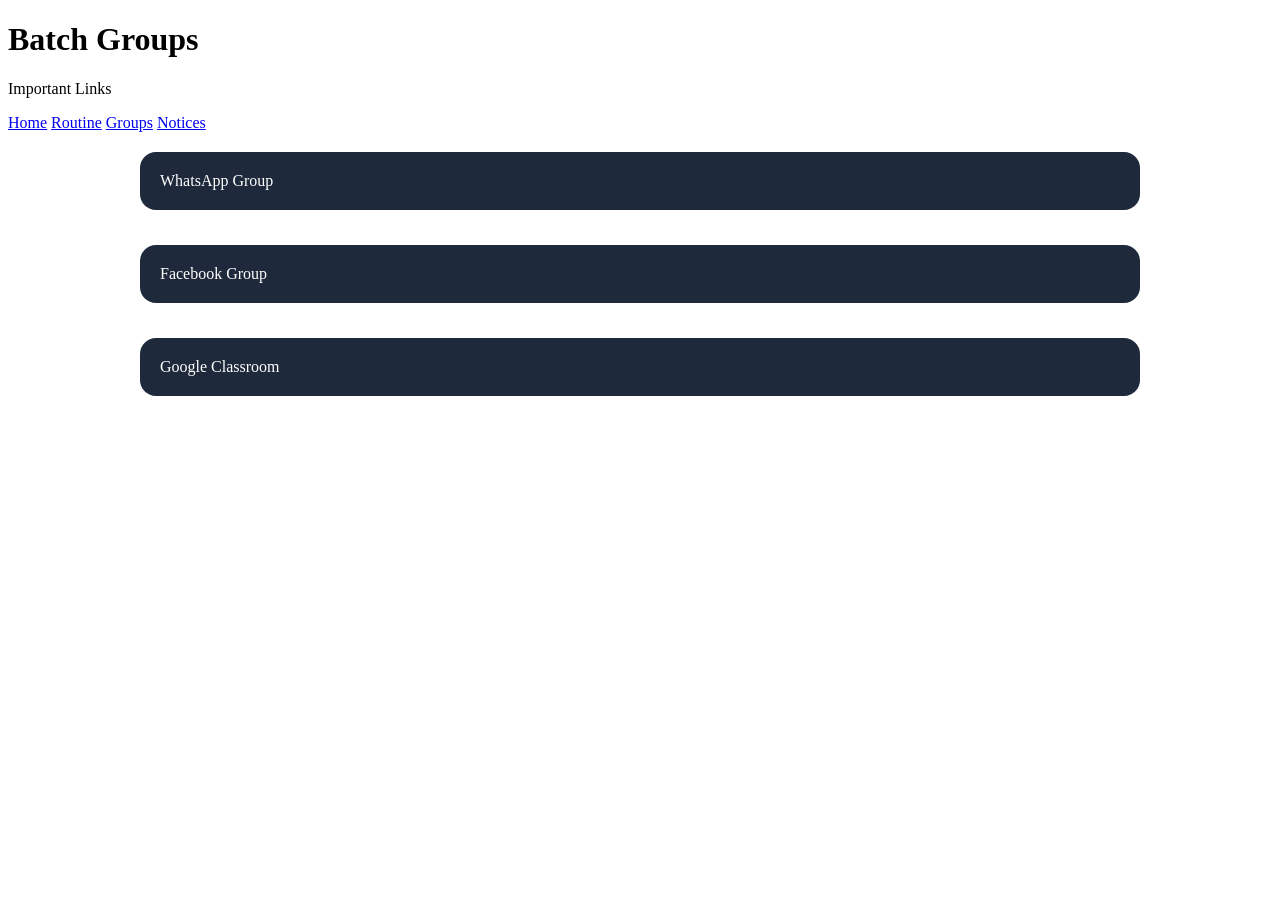
==== groups.html @ ce09f821 "first big push" ====
<!DOCTYPE html>
<html lang="en">
<head>
  <meta charset="UTF-8">
  <meta name="viewport" content="width=device-width, initial-scale=1.0">
  <title>Groups • PU CSE Hub</title>
  <link rel="stylesheet" href="assets/css/style.css">
</head>
<body>

  <header>
    <h1>Batch Groups</h1>
    <p>Important Links</p>
  </header>

  <nav>
    <a href="index.html">Home</a>
    <a href="routine.html">Routine</a>
    <a href="groups.html">Groups</a>
    <a href="notices.html">Notices</a>
  </nav>

  <main>

    <div class="group-list">

      <a class="group-card" href="#">
        WhatsApp Group
      </a>

      <a class="group-card" href="#">
        Facebook Group
      </a>

      <a class="group-card" href="#">
        Google Classroom
      </a>

    </div>

  </main>

</body>
</html>
---- assets/css/style.css ----
* {
  border-radius: 10px;
  transition: 0.3s;
}

nav a:hover {
  background: #334155;
}

main {
  width: 90%;
  max-width: 1000px;
  margin: auto;
  padding-bottom: 40px;
}

.hero-card,
.card,
.notice-card,
.group-card,
.routine-card {
  background: #1e293b;
  border-radius: 16px;
  padding: 20px;
  margin-top: 20px;
}

.quick-links {
  display: grid;
  grid-template-columns: repeat(auto-fit, minmax(220px, 1fr));
  gap: 20px;
  margin-top: 20px;
}

.card {
  text-decoration: none;
  color: white;
  transition: 0.3s;
}

.card:hover {
  transform: translateY(-5px);
}

.routine-card img {
  width: 100%;
  border-radius: 12px;
}

.buttons {
  text-align: center;
  margin-top: 20px;
}

.btn {
  display: inline-block;
  background: #2563eb;
  color: white;
  text-decoration: none;
  padding: 12px 20px;
  border-radius: 10px;
}

.group-list {
  display: flex;
  flex-direction: column;
  gap: 15px;
}

.group-card {
  text-decoration: none;
  color: white;
  transition: 0.3s;
}

.group-card:hover {
  background: #334155;
}
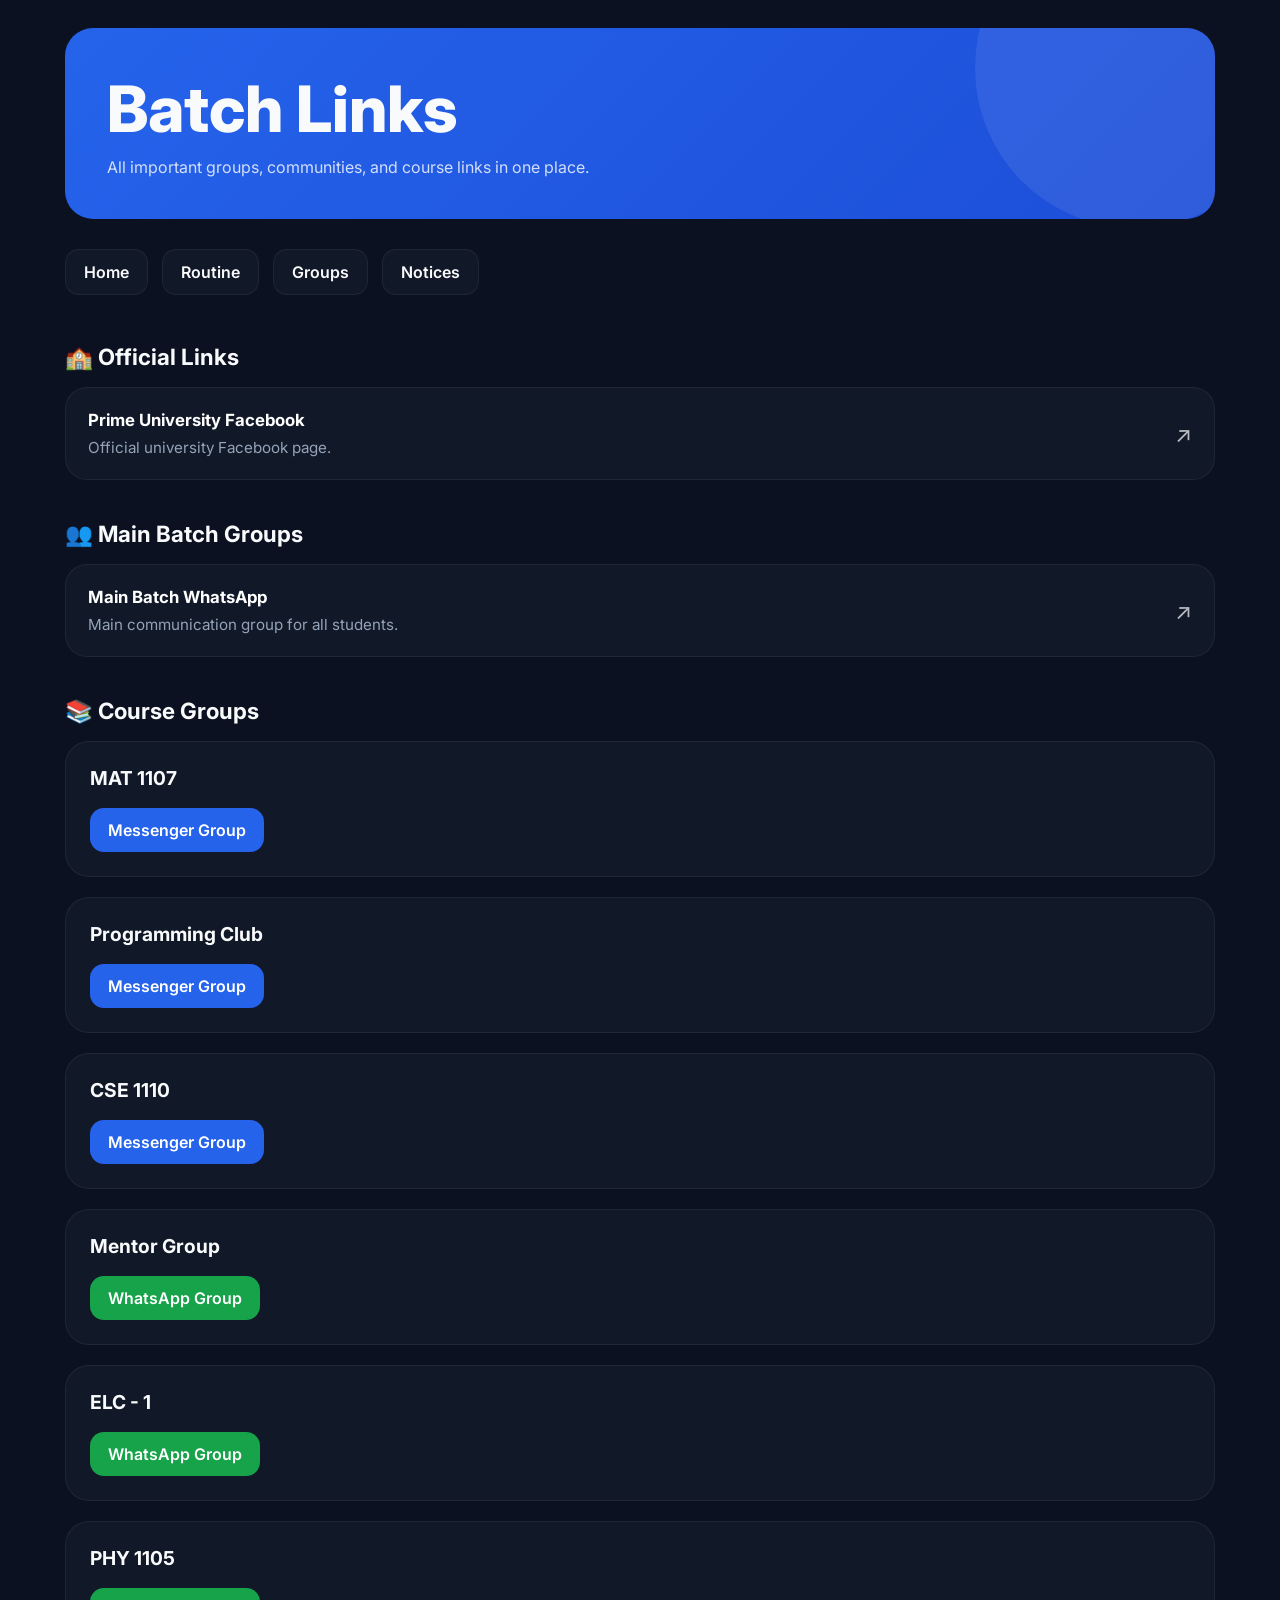
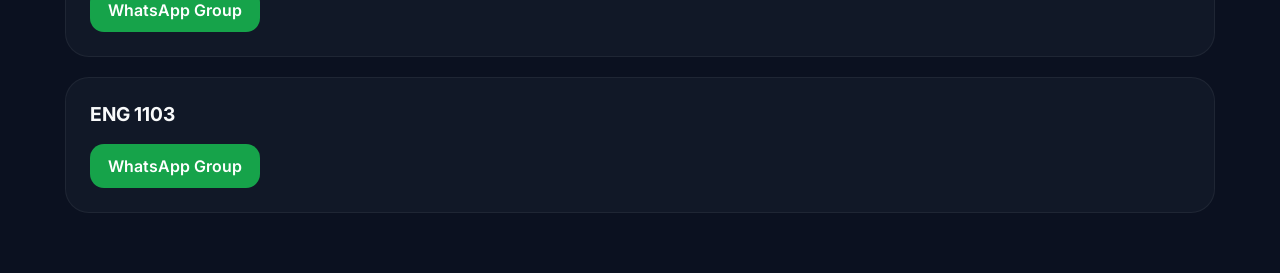
==== commit 6f576a14: "Enhance groups page with new layout and links for course groups and official resources" ====
--- a/groups.html
+++ b/groups.html
@@ -1,44 +1,334 @@
 <!DOCTYPE html>
 <html lang="en">
+
 <head>
   <meta charset="UTF-8">
   <meta name="viewport" content="width=device-width, initial-scale=1.0">
+
   <title>Groups • PU CSE Hub</title>
+
   <link rel="stylesheet" href="assets/css/style.css">
+
+  <link rel="preconnect" href="https://fonts.googleapis.com">
+  <link rel="preconnect" href="https://fonts.gstatic.com" crossorigin>
+
+  <link href="https://fonts.googleapis.com/css2?family=Inter:wght@400;500;600;700;800&display=swap" rel="stylesheet">
 </head>
+
 <body>
 
+  <!-- HEADER -->
+
   <header>
-    <h1>Batch Groups</h1>
-    <p>Important Links</p>
+
+    <h1>Batch Links</h1>
+
+    <p>
+      All important groups, communities, and course links
+      in one place.
+    </p>
+
   </header>
 
+  <!-- NAVBAR -->
+
   <nav>
+
     <a href="index.html">Home</a>
+
     <a href="routine.html">Routine</a>
+
     <a href="groups.html">Groups</a>
+
     <a href="notices.html">Notices</a>
+
   </nav>
 
+  <!-- MAIN -->
+
   <main>
 
-    <div class="group-list">
-
-      <a class="group-card" href="#">
+    <!-- OFFICIAL LINKS -->
+
+    <section class="section-title">
+
+      <h2>🏫 Official Links</h2>
+
+    </section>
+
+    <div class="group-grid">
+
+      <a href="#" target="_blank" class="group-box">
+
+        <div>
+
+          <h3>Prime University Facebook</h3>
+
+          <p>
+            Official university Facebook page.
+          </p>
+
+        </div>
+
+        <span>↗</span>
+
+      </a>
+
+    </div>
+
+
+    <!-- MAIN BATCH -->
+
+    <section class="section-title">
+
+      <h2>👥 Main Batch Groups</h2>
+
+    </section>
+
+    <div class="group-grid">
+
+      <a href="#" target="_blank" class="group-box">
+
+        <div>
+
+          <h3>Main Batch WhatsApp</h3>
+
+          <p>
+            Main communication group for all students.
+          </p>
+
+        </div>
+
+        <span>↗</span>
+
+      </a>
+
+    </div>
+
+
+    <!-- COURSE GROUPS -->
+
+<!-- COURSE GROUPS -->
+
+<section class="section-title">
+
+  <h2>📚 Course Groups</h2>
+
+</section>
+
+<div class="course-wrapper">
+
+
+  <!-- MAT 1107 -->
+
+  <div class="course-card">
+
+    <h3>MAT 1107</h3>
+
+    <div class="course-links">
+
+      <a
+        href="https://l.messenger.com/l.php?u=https%3A%2F%2Fm.me%2Fj%2FAba6Xfm7dJ-hTQYO%2F%3Fsend_source%3Dgc%253Acopy_invite_link_t&h=AUD-jkmqCAk2FlsSpzf8WeIiMOzUG0a7Ke-OOc06dZqZPaOKNhesdrdizV438bxsiglwBkfRHeacHuZrigP-W95OdifrEu3FyX6c5Ri0CugKykaqjGGLMOlNfejazW57j2ZcfQ"
+        target="_blank"
+        class="mini-link messenger"
+      >
+        Messenger Group
+      </a>
+
+    </div>
+
+  </div>
+
+
+  <!-- PROGRAMMING CLUB -->
+
+  <div class="course-card">
+
+    <h3>Programming Club</h3>
+
+    <div class="course-links">
+
+      <a
+        href="https://l.messenger.com/l.php?u=https%3A%2F%2Fm.me%2Fj%2FAbZoYkCqjZhPh1df%2F%3Fsend_source%3Dgc%253Acopy_invite_link_c&h=AUD-jkmqCAk2FlsSpzf8WeIiMOzUG0a7Ke-OOc06dZqZPaOKNhesdrdizV438bxsiglwBkfRHeacHuZrigP-W95OdifrEu3FyX6c5Ri0CugKykaqjGGLMOlNfejazW57j2ZcfQ"
+        target="_blank"
+        class="mini-link messenger"
+      >
+        Messenger Group
+      </a>
+
+    </div>
+
+  </div>
+
+
+  <!-- CSE 1110 -->
+
+  <div class="course-card">
+
+    <h3>CSE 1110</h3>
+
+    <div class="course-links">
+
+      <a
+        href="https://l.messenger.com/l.php?u=https%3A%2F%2Fm.me%2Fj%2FAbb3zCbN3A7aInEV%2F%3Fsend_source%3Dgc%253Acopy_invite_link_c&h=AUD-jkmqCAk2FlsSpzf8WeIiMOzUG0a7Ke-OOc06dZqZPaOKNhesdrdizV438bxsiglwBkfRHeacHuZrigP-W95OdifrEu3FyX6c5Ri0CugKykaqjGGLMOlNfejazW57j2ZcfQ"
+        target="_blank"
+        class="mini-link messenger"
+      >
+        Messenger Group
+      </a>
+
+    </div>
+
+  </div>
+
+
+  <!-- MENTOR GROUP -->
+
+  <div class="course-card">
+
+    <h3>Mentor Group</h3>
+
+    <div class="course-links">
+
+      <a
+        href="https://l.messenger.com/l.php?u=https%3A%2F%2Fchat.whatsapp.com%2FDv8IPsqSgpm0a05jQ1X2nv%3Fmode%3Dgi_t&h=AUD-jkmqCAk2FlsSpzf8WeIiMOzUG0a7Ke-OOc06dZqZPaOKNhesdrdizV438bxsiglwBkfRHeacHuZrigP-W95OdifrEu3FyX6c5Ri0CugKykaqjGGLMOlNfejazW57j2ZcfQ"
+        target="_blank"
+        class="mini-link whatsapp"
+      >
         WhatsApp Group
       </a>
 
-      <a class="group-card" href="#">
-        Facebook Group
-      </a>
-
-      <a class="group-card" href="#">
-        Google Classroom
-      </a>
-
-    </div>
+    </div>
+
+  </div>
+
+
+  <!-- ELC 1 -->
+
+  <div class="course-card">
+
+    <h3>ELC - 1</h3>
+
+    <div class="course-links">
+
+      <a
+        href="https://l.messenger.com/l.php?u=https%3A%2F%2Fchat.whatsapp.com%2FBat8H4GsBpTK8fdyv3j60v%3Fmode%3Dgi_t&h=AUD-jkmqCAk2FlsSpzf8WeIiMOzUG0a7Ke-OOc06dZqZPaOKNhesdrdizV438bxsiglwBkfRHeacHuZrigP-W95OdifrEu3FyX6c5Ri0CugKykaqjGGLMOlNfejazW57j2ZcfQ"
+        target="_blank"
+        class="mini-link whatsapp"
+      >
+        WhatsApp Group
+      </a>
+
+    </div>
+
+  </div>
+
+
+  <!-- PHY 1105 -->
+
+  <div class="course-card">
+
+    <h3>PHY 1105</h3>
+
+    <div class="course-links">
+
+      <a
+        href="https://l.messenger.com/l.php?u=https%3A%2F%2Fchat.whatsapp.com%2FCPZVYDe0cDn12saMzAwo2V%3Fmode%3Dgi_t&h=AUD-jkmqCAk2FlsSpzf8WeIiMOzUG0a7Ke-OOc06dZqZPaOKNhesdrdizV438bxsiglwBkfRHeacHuZrigP-W95OdifrEu3FyX6c5Ri0CugKykaqjGGLMOlNfejazW57j2ZcfQ"
+        target="_blank"
+        class="mini-link whatsapp"
+      >
+        WhatsApp Group
+      </a>
+
+    </div>
+
+  </div>
+
+
+  <!-- ENG 1103 -->
+
+  <div class="course-card">
+
+    <h3>ENG 1103</h3>
+
+    <div class="course-links">
+
+      <a
+        href="https://l.messenger.com/l.php?u=https%3A%2F%2Fchat.whatsapp.com%2FI5pTT2kHzbDJO7MBjiT1E2%3Fmode%3Dgi_t&h=AUD-jkmqCAk2FlsSpzf8WeIiMOzUG0a7Ke-OOc06dZqZPaOKNhesdrdizV438bxsiglwBkfRHeacHuZrigP-W95OdifrEu3FyX6c5Ri0CugKykaqjGGLMOlNfejazW57j2ZcfQ"
+        target="_blank"
+        class="mini-link whatsapp"
+      >
+        WhatsApp Group
+      </a>
+
+    </div>
+
+  </div>
+
+</div>
+
+
+
+
 
   </main>
 
 </body>
-</html>+                        <!-- SAMPLE COURSE CARD 
+
+                        <div class="course-card">
+
+                        <h3>PHY 1103</h3>
+
+                        <div class="course-links">
+
+                            WHATSAPP 
+                            <a
+                            href="https://chat.whatsapp.com/example"
+                            target="_blank"
+                            class="mini-link whatsapp"
+                            >
+                            WhatsApp Group
+                            </a>
+
+
+                             MESSENGER
+
+                            <a
+                            href="https://m.me/example"
+                            target="_blank"
+                            class="mini-link messenger"
+                            >
+                            Messenger Group
+                            </a> 
+
+                        </div>
+
+                        </div>
+
+
+
+                        -->
+
+
+
+
+</html>
+
+
+
+
+
+
+
+
+
+
+
+
+
+
+
+
+
+
--- a/assets/css/style.css
+++ b/assets/css/style.css
@@ -1,78 +1,342 @@
+@import url('https://fonts.googleapis.com/css2?family=Inter:wght@400;500;600;700;800&display=swap');
+
 * {
-  border-radius: 10px;
-  transition: 0.3s;
+  margin: 0;
+  padding: 0;
+  box-sizing: border-box;
+}
+
+:root {
+  --bg: #0b1120;
+  --surface: #111827;
+  --surface-2: #1f2937;
+  --text: #f9fafb;
+  --muted: #94a3b8;
+  --line: rgba(255,255,255,0.06);
+  --primary: #2563eb;
+}
+
+body {
+  font-family: 'Inter', sans-serif;
+  background: var(--bg);
+  color: var(--text);
+  min-height: 100vh;
+}
+
+header {
+  width: 92%;
+  max-width: 1150px;
+  margin: 28px auto 16px;
+  background: linear-gradient(135deg, #2563eb, #1d4ed8);
+  border-radius: 28px;
+  padding: 42px;
+  position: relative;
+  overflow: hidden;
+}
+
+header::after {
+  content: "";
+  position: absolute;
+  width: 320px;
+  height: 320px;
+  background: rgba(255,255,255,0.08);
+  border-radius: 50%;
+  top: -120px;
+  right: -80px;
+}
+
+header h1 {
+  font-size: clamp(2.2rem, 6vw, 4rem);
+  font-weight: 800;
+  position: relative;
+  z-index: 1;
+}
+
+header p {
+  margin-top: 10px;
+  font-size: 1rem;
+  color: rgba(255,255,255,0.8);
+  position: relative;
+  z-index: 1;
+}
+
+nav {
+  width: 92%;
+  max-width: 1150px;
+  margin: auto;
+  display: flex;
+  gap: 14px;
+  flex-wrap: wrap;
+  padding: 14px 0 8px;
+}
+
+nav a {
+  text-decoration: none;
+  color: var(--text);
+  background: var(--surface);
+  padding: 12px 18px;
+  border-radius: 14px;
+  font-weight: 600;
+  border: 1px solid var(--line);
+  transition: 0.2s ease;
 }
 
 nav a:hover {
-  background: #334155;
+  background: var(--surface-2);
+  transform: translateY(-2px);
 }
 
 main {
-  width: 90%;
-  max-width: 1000px;
-  margin: auto;
-  padding-bottom: 40px;
-}
-
-.hero-card,
+  width: 92%;
+  max-width: 1150px;
+  margin: 28px auto 60px;
+}
+
+.hero-card {
+  background: var(--surface);
+  border: 1px solid var(--line);
+  border-radius: 28px;
+  padding: 40px;
+}
+
+.hero-card h2 {
+  font-size: 2rem;
+  margin-bottom: 14px;
+}
+
+.hero-card p {
+  color: var(--muted);
+  line-height: 1.8;
+  max-width: 700px;
+}
+
+.quick-links {
+  margin-top: 24px;
+  display: grid;
+  grid-template-columns: repeat(auto-fit, minmax(250px, 1fr));
+  gap: 20px;
+}
+
 .card,
 .notice-card,
 .group-card,
 .routine-card {
-  background: #1e293b;
-  border-radius: 16px;
-  padding: 20px;
-  margin-top: 20px;
-}
-
-.quick-links {
-  display: grid;
-  grid-template-columns: repeat(auto-fit, minmax(220px, 1fr));
-  gap: 20px;
-  margin-top: 20px;
+  background: var(--surface);
+  border: 1px solid var(--line);
+  border-radius: 24px;
+  padding: 26px;
+  transition: 0.25s ease;
 }
 
 .card {
   text-decoration: none;
-  color: white;
-  transition: 0.3s;
-}
-
-.card:hover {
-  transform: translateY(-5px);
+  color: var(--text);
+}
+
+.card:hover,
+.group-card:hover,
+.notice-card:hover {
+  transform: translateY(-4px);
+  border-color: rgba(37,99,235,0.4);
+}
+
+.card h3,
+.notice-card h3 {
+  font-size: 1.2rem;
+  margin-bottom: 12px;
+}
+
+.card p,
+.notice-card p {
+  color: var(--muted);
+  line-height: 1.7;
+}
+
+.routine-card {
+  padding: 14px;
+  overflow: hidden;
 }
 
 .routine-card img {
   width: 100%;
-  border-radius: 12px;
+  border-radius: 18px;
+  display: block;
 }
 
 .buttons {
-  text-align: center;
-  margin-top: 20px;
+  margin-top: 24px;
 }
 
 .btn {
-  display: inline-block;
+  display: inline-flex;
+  align-items: center;
+  justify-content: center;
+  gap: 8px;
+  text-decoration: none;
+  color: white;
+  background: var(--primary);
+  padding: 14px 22px;
+  border-radius: 14px;
+  font-weight: 700;
+  transition: 0.2s ease;
+}
+
+.btn:hover {
+  background: #1d4ed8;
+  transform: translateY(-2px);
+}
+
+.group-list {
+  display: flex;
+  flex-direction: column;
+  gap: 16px;
+}
+
+.group-card {
+  text-decoration: none;
+  color: white;
+  font-weight: 600;
+}
+
+.notice-card {
+  margin-bottom: 18px;
+}
+
+.section-title {
+  margin-top: 40px;
+  margin-bottom: 16px;
+}
+
+.section-title h2 {
+  font-size: 1.4rem;
+}
+
+.group-grid {
+  display: grid;
+  gap: 18px;
+}
+
+.group-box {
+  background: var(--surface);
+  border: 1px solid var(--line);
+  border-radius: 22px;
+
+  padding: 22px;
+
+  display: flex;
+  justify-content: space-between;
+  align-items: center;
+
+  text-decoration: none;
+  color: white;
+
+  transition: 0.25s ease;
+}
+
+.group-box:hover {
+  transform: translateY(-4px);
+  border-color: rgba(37,99,235,0.45);
+  background: #172033;
+}
+
+.group-box h3 {
+  margin-bottom: 8px;
+  font-size: 1.05rem;
+}
+
+.group-box p {
+  color: var(--muted);
+  font-size: 0.95rem;
+}
+
+.group-box span {
+  font-size: 1.4rem;
+  opacity: 0.7;
+}
+.course-wrapper {
+  display: flex;
+  flex-direction: column;
+  gap: 20px;
+}
+
+.course-card {
+  background: var(--surface);
+  border: 1px solid var(--line);
+  border-radius: 24px;
+  padding: 24px;
+}
+
+.course-card h3 {
+  margin-bottom: 18px;
+  font-size: 1.2rem;
+}
+
+.course-links {
+  display: flex;
+  flex-wrap: wrap;
+  gap: 14px;
+}
+
+.mini-link {
+  text-decoration: none;
+  color: white;
+  padding: 12px 18px;
+  border-radius: 14px;
+  font-weight: 600;
+  transition: 0.25s ease;
+}
+
+.whatsapp {
+  background: #16a34a;
+}
+
+.whatsapp:hover {
+  background: #15803d;
+}
+
+.messenger {
   background: #2563eb;
-  color: white;
-  text-decoration: none;
-  padding: 12px 20px;
-  border-radius: 10px;
-}
-
-.group-list {
-  display: flex;
-  flex-direction: column;
-  gap: 15px;
-}
-
-.group-card {
-  text-decoration: none;
-  color: white;
-  transition: 0.3s;
-}
-
-.group-card:hover {
-  background: #334155;
+}
+
+.messenger:hover {
+  background: #1d4ed8;
+}
+
+
+
+
+
+
+
+
+
+
+
+
+
+
+
+
+
+
+
+@media (max-width: 768px) {
+  header {
+    padding: 30px 24px;
+    border-radius: 24px;
+  }
+
+  .hero-card {
+    padding: 28px;
+  }
+
+  nav {
+    overflow-x: auto;
+    flex-wrap: nowrap;
+    padding-bottom: 10px;
+  }
+
+  nav a {
+    white-space: nowrap;
+  }
 }
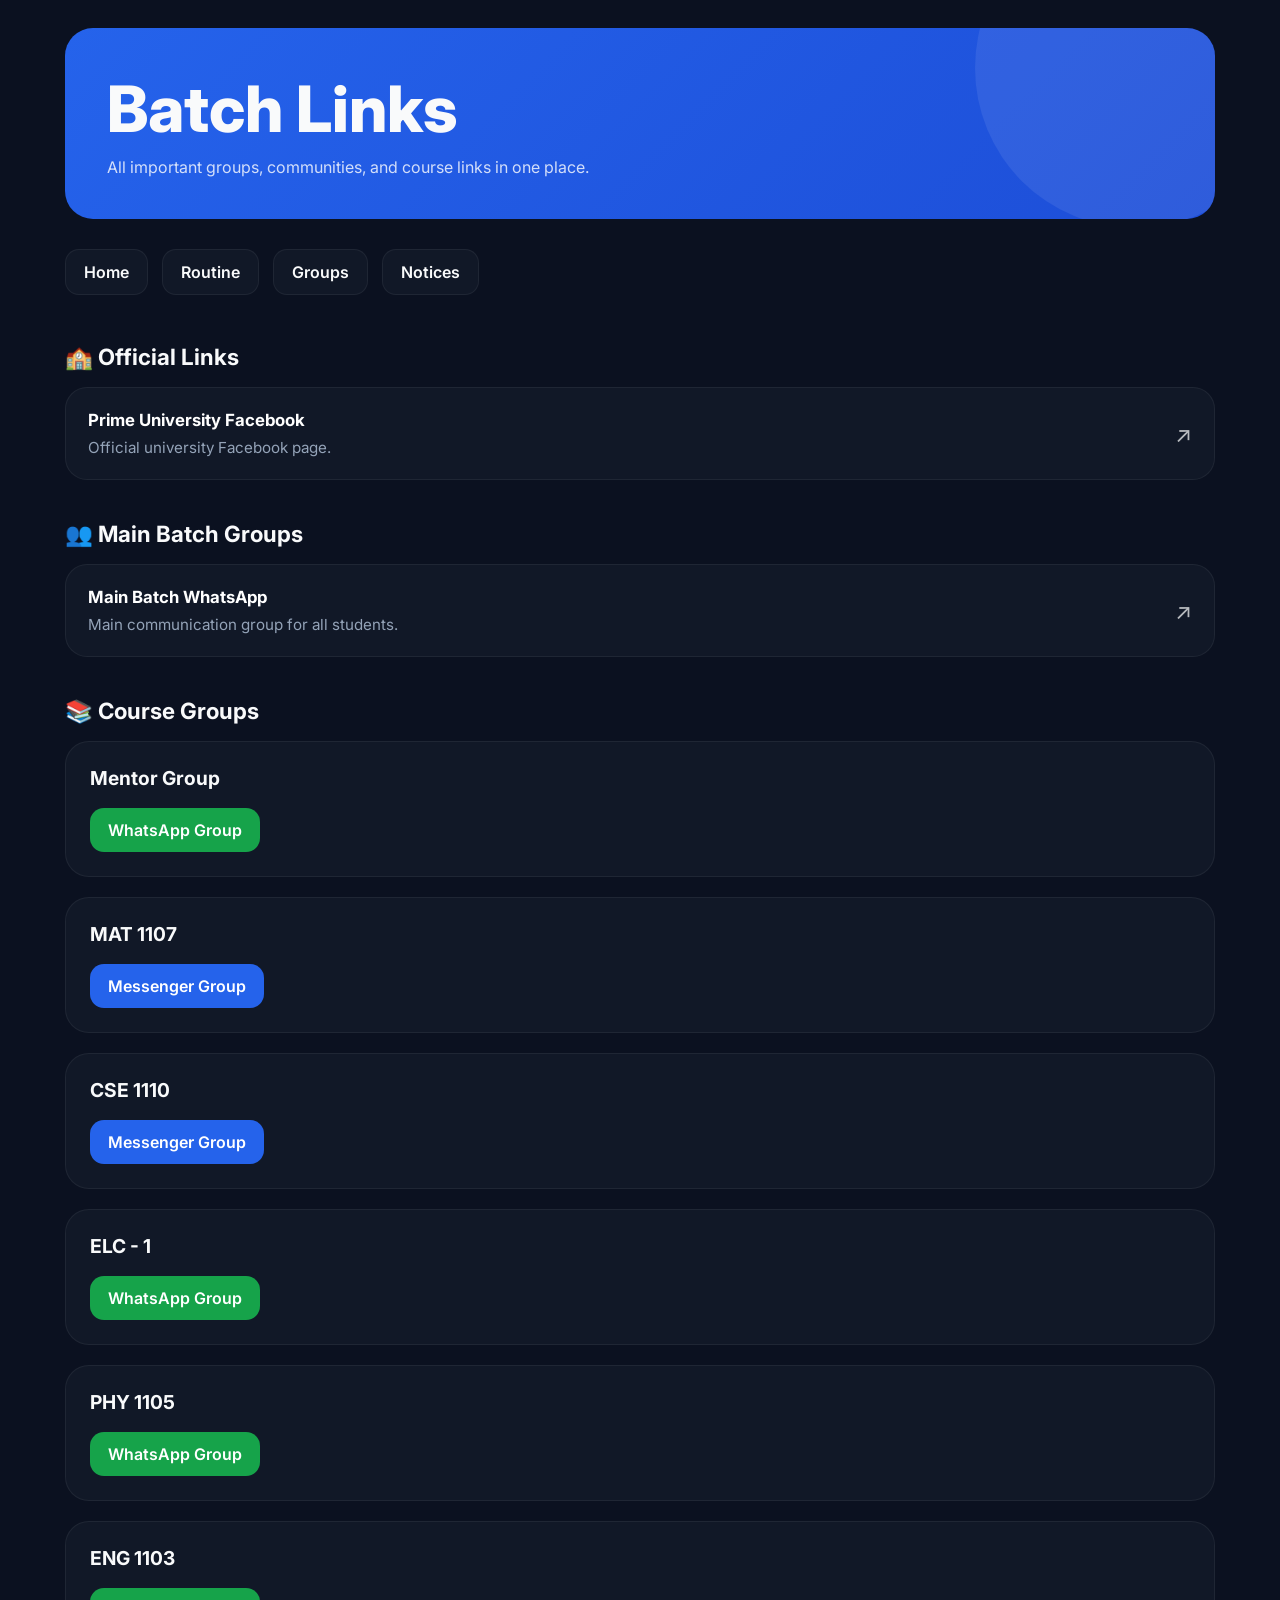
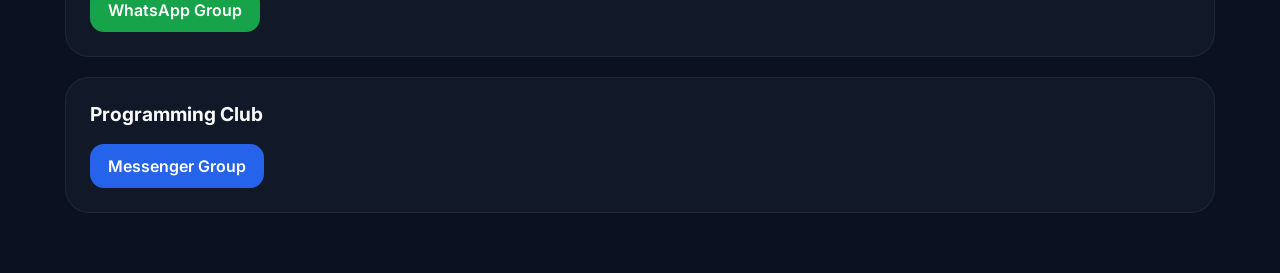
==== commit c039ff18: "Update course group links and titles for clarity" ====
--- a/groups.html
+++ b/groups.html
@@ -119,6 +119,27 @@
 <div class="course-wrapper">
 
 
+  <!-- MENTOR GROUP -->
+
+  <div class="course-card">
+
+    <h3>Mentor Group</h3>
+
+    <div class="course-links">
+
+      <a
+        href="https://l.messenger.com/l.php?u=https%3A%2F%2Fchat.whatsapp.com%2FDv8IPsqSgpm0a05jQ1X2nv%3Fmode%3Dgi_t&h=AUD-jkmqCAk2FlsSpzf8WeIiMOzUG0a7Ke-OOc06dZqZPaOKNhesdrdizV438bxsiglwBkfRHeacHuZrigP-W95OdifrEu3FyX6c5Ri0CugKykaqjGGLMOlNfejazW57j2ZcfQ"
+        target="_blank"
+        class="mini-link whatsapp"
+      >
+        WhatsApp Group
+      </a>
+
+    </div>
+
+  </div>
+
+
   <!-- MAT 1107 -->
 
   <div class="course-card">
@@ -140,6 +161,95 @@
   </div>
 
 
+
+
+
+  <!-- CSE 1110 -->
+
+  <div class="course-card">
+
+    <h3>CSE 1110</h3>
+
+    <div class="course-links">
+
+      <a
+        href="https://l.messenger.com/l.php?u=https%3A%2F%2Fm.me%2Fj%2FAbb3zCbN3A7aInEV%2F%3Fsend_source%3Dgc%253Acopy_invite_link_c&h=AUD-jkmqCAk2FlsSpzf8WeIiMOzUG0a7Ke-OOc06dZqZPaOKNhesdrdizV438bxsiglwBkfRHeacHuZrigP-W95OdifrEu3FyX6c5Ri0CugKykaqjGGLMOlNfejazW57j2ZcfQ"
+        target="_blank"
+        class="mini-link messenger"
+      >
+        Messenger Group
+      </a>
+
+    </div>
+
+  </div>
+
+
+
+
+
+  <!-- ELC 1 -->
+
+  <div class="course-card">
+
+    <h3>ELC - 1</h3>
+
+    <div class="course-links">
+
+      <a
+        href="https://l.messenger.com/l.php?u=https%3A%2F%2Fchat.whatsapp.com%2FBat8H4GsBpTK8fdyv3j60v%3Fmode%3Dgi_t&h=AUD-jkmqCAk2FlsSpzf8WeIiMOzUG0a7Ke-OOc06dZqZPaOKNhesdrdizV438bxsiglwBkfRHeacHuZrigP-W95OdifrEu3FyX6c5Ri0CugKykaqjGGLMOlNfejazW57j2ZcfQ"
+        target="_blank"
+        class="mini-link whatsapp"
+      >
+        WhatsApp Group
+      </a>
+
+    </div>
+
+  </div>
+
+
+  <!-- PHY 1105 -->
+
+  <div class="course-card">
+
+    <h3>PHY 1105</h3>
+
+    <div class="course-links">
+
+      <a
+        href="https://l.messenger.com/l.php?u=https%3A%2F%2Fchat.whatsapp.com%2FCPZVYDe0cDn12saMzAwo2V%3Fmode%3Dgi_t&h=AUD-jkmqCAk2FlsSpzf8WeIiMOzUG0a7Ke-OOc06dZqZPaOKNhesdrdizV438bxsiglwBkfRHeacHuZrigP-W95OdifrEu3FyX6c5Ri0CugKykaqjGGLMOlNfejazW57j2ZcfQ"
+        target="_blank"
+        class="mini-link whatsapp"
+      >
+        WhatsApp Group
+      </a>
+
+    </div>
+
+  </div>
+
+
+  <!-- ENG 1103 -->
+
+  <div class="course-card">
+
+    <h3>ENG 1103</h3>
+
+    <div class="course-links">
+
+      <a
+        href="https://l.messenger.com/l.php?u=https%3A%2F%2Fchat.whatsapp.com%2FI5pTT2kHzbDJO7MBjiT1E2%3Fmode%3Dgi_t&h=AUD-jkmqCAk2FlsSpzf8WeIiMOzUG0a7Ke-OOc06dZqZPaOKNhesdrdizV438bxsiglwBkfRHeacHuZrigP-W95OdifrEu3FyX6c5Ri0CugKykaqjGGLMOlNfejazW57j2ZcfQ"
+        target="_blank"
+        class="mini-link whatsapp"
+      >
+        WhatsApp Group
+      </a>
+
+    </div>
+
+  </div>
+
   <!-- PROGRAMMING CLUB -->
 
   <div class="course-card">
@@ -159,114 +269,6 @@
     </div>
 
   </div>
-
-
-  <!-- CSE 1110 -->
-
-  <div class="course-card">
-
-    <h3>CSE 1110</h3>
-
-    <div class="course-links">
-
-      <a
-        href="https://l.messenger.com/l.php?u=https%3A%2F%2Fm.me%2Fj%2FAbb3zCbN3A7aInEV%2F%3Fsend_source%3Dgc%253Acopy_invite_link_c&h=AUD-jkmqCAk2FlsSpzf8WeIiMOzUG0a7Ke-OOc06dZqZPaOKNhesdrdizV438bxsiglwBkfRHeacHuZrigP-W95OdifrEu3FyX6c5Ri0CugKykaqjGGLMOlNfejazW57j2ZcfQ"
-        target="_blank"
-        class="mini-link messenger"
-      >
-        Messenger Group
-      </a>
-
-    </div>
-
-  </div>
-
-
-  <!-- MENTOR GROUP -->
-
-  <div class="course-card">
-
-    <h3>Mentor Group</h3>
-
-    <div class="course-links">
-
-      <a
-        href="https://l.messenger.com/l.php?u=https%3A%2F%2Fchat.whatsapp.com%2FDv8IPsqSgpm0a05jQ1X2nv%3Fmode%3Dgi_t&h=AUD-jkmqCAk2FlsSpzf8WeIiMOzUG0a7Ke-OOc06dZqZPaOKNhesdrdizV438bxsiglwBkfRHeacHuZrigP-W95OdifrEu3FyX6c5Ri0CugKykaqjGGLMOlNfejazW57j2ZcfQ"
-        target="_blank"
-        class="mini-link whatsapp"
-      >
-        WhatsApp Group
-      </a>
-
-    </div>
-
-  </div>
-
-
-  <!-- ELC 1 -->
-
-  <div class="course-card">
-
-    <h3>ELC - 1</h3>
-
-    <div class="course-links">
-
-      <a
-        href="https://l.messenger.com/l.php?u=https%3A%2F%2Fchat.whatsapp.com%2FBat8H4GsBpTK8fdyv3j60v%3Fmode%3Dgi_t&h=AUD-jkmqCAk2FlsSpzf8WeIiMOzUG0a7Ke-OOc06dZqZPaOKNhesdrdizV438bxsiglwBkfRHeacHuZrigP-W95OdifrEu3FyX6c5Ri0CugKykaqjGGLMOlNfejazW57j2ZcfQ"
-        target="_blank"
-        class="mini-link whatsapp"
-      >
-        WhatsApp Group
-      </a>
-
-    </div>
-
-  </div>
-
-
-  <!-- PHY 1105 -->
-
-  <div class="course-card">
-
-    <h3>PHY 1105</h3>
-
-    <div class="course-links">
-
-      <a
-        href="https://l.messenger.com/l.php?u=https%3A%2F%2Fchat.whatsapp.com%2FCPZVYDe0cDn12saMzAwo2V%3Fmode%3Dgi_t&h=AUD-jkmqCAk2FlsSpzf8WeIiMOzUG0a7Ke-OOc06dZqZPaOKNhesdrdizV438bxsiglwBkfRHeacHuZrigP-W95OdifrEu3FyX6c5Ri0CugKykaqjGGLMOlNfejazW57j2ZcfQ"
-        target="_blank"
-        class="mini-link whatsapp"
-      >
-        WhatsApp Group
-      </a>
-
-    </div>
-
-  </div>
-
-
-  <!-- ENG 1103 -->
-
-  <div class="course-card">
-
-    <h3>ENG 1103</h3>
-
-    <div class="course-links">
-
-      <a
-        href="https://l.messenger.com/l.php?u=https%3A%2F%2Fchat.whatsapp.com%2FI5pTT2kHzbDJO7MBjiT1E2%3Fmode%3Dgi_t&h=AUD-jkmqCAk2FlsSpzf8WeIiMOzUG0a7Ke-OOc06dZqZPaOKNhesdrdizV438bxsiglwBkfRHeacHuZrigP-W95OdifrEu3FyX6c5Ri0CugKykaqjGGLMOlNfejazW57j2ZcfQ"
-        target="_blank"
-        class="mini-link whatsapp"
-      >
-        WhatsApp Group
-      </a>
-
-    </div>
-
-  </div>
-
-</div>
-
 
 
 
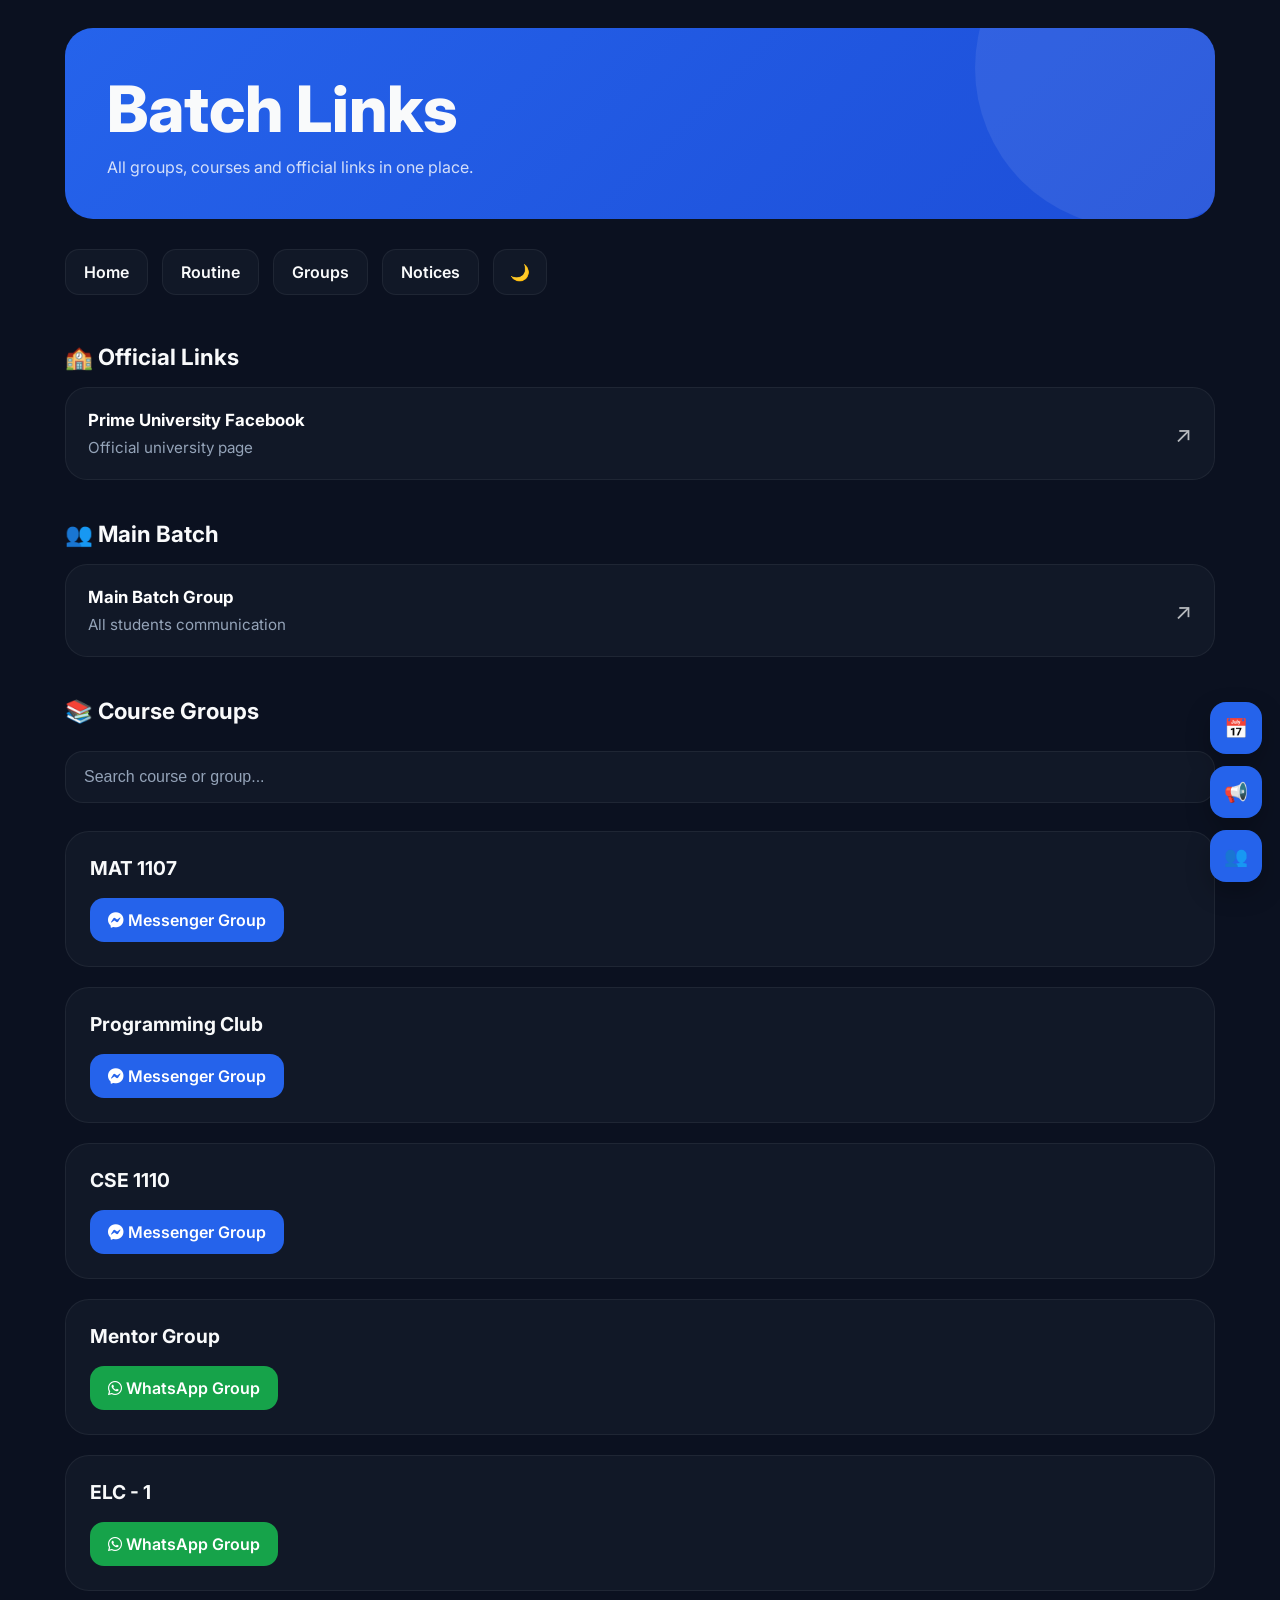
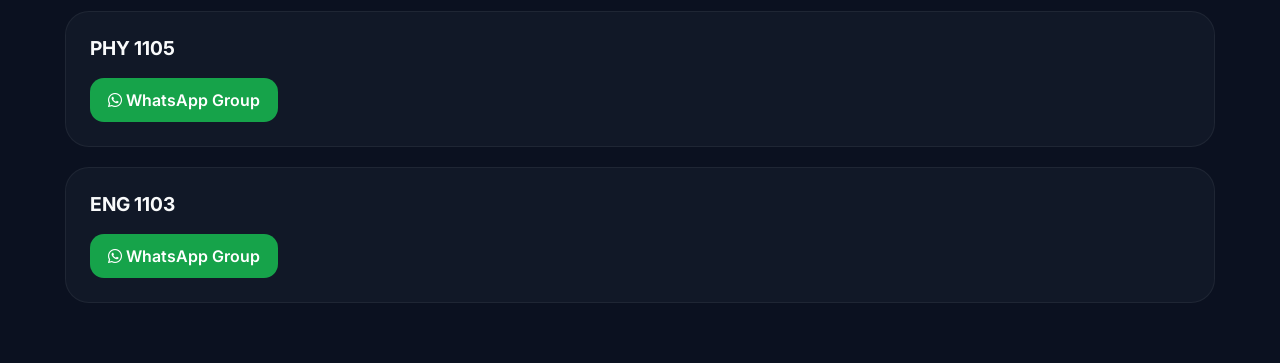
==== commit 56834caf: "Add search functionality and theme toggle to enhance user experience" ====
--- a/groups.html
+++ b/groups.html
@@ -2,8 +2,8 @@
 <html lang="en">
 
 <head>
-  <meta charset="UTF-8">
-  <meta name="viewport" content="width=device-width, initial-scale=1.0">
+  <meta charset="UTF-8" />
+  <meta name="viewport" content="width=device-width, initial-scale=1.0" />
 
   <title>Groups • PU CSE Hub</title>
 
@@ -13,195 +13,181 @@
   <link rel="preconnect" href="https://fonts.gstatic.com" crossorigin>
 
   <link href="https://fonts.googleapis.com/css2?family=Inter:wght@400;500;600;700;800&display=swap" rel="stylesheet">
+
+  <link rel="stylesheet" href="https://cdnjs.cloudflare.com/ajax/libs/font-awesome/6.5.0/css/all.min.css">
 </head>
 
 <body>
 
-  <!-- HEADER -->
-
-  <header>
-
-    <h1>Batch Links</h1>
-
-    <p>
-      All important groups, communities, and course links
-      in one place.
-    </p>
-
-  </header>
-
-  <!-- NAVBAR -->
-
-  <nav>
-
-    <a href="index.html">Home</a>
-
-    <a href="routine.html">Routine</a>
-
-    <a href="groups.html">Groups</a>
-
-    <a href="notices.html">Notices</a>
-
-  </nav>
-
-  <!-- MAIN -->
-
-  <main>
-
-    <!-- OFFICIAL LINKS -->
-
-    <section class="section-title">
-
-      <h2>🏫 Official Links</h2>
-
-    </section>
-
-    <div class="group-grid">
-
-      <a href="#" target="_blank" class="group-box">
-
-        <div>
-
-          <h3>Prime University Facebook</h3>
-
-          <p>
-            Official university Facebook page.
-          </p>
-
-        </div>
-
-        <span>↗</span>
-
-      </a>
-
-    </div>
-
-
-    <!-- MAIN BATCH -->
-
-    <section class="section-title">
-
-      <h2>👥 Main Batch Groups</h2>
-
-    </section>
-
-    <div class="group-grid">
-
-      <a href="#" target="_blank" class="group-box">
-
-        <div>
-
-          <h3>Main Batch WhatsApp</h3>
-
-          <p>
-            Main communication group for all students.
-          </p>
-
-        </div>
-
-        <span>↗</span>
-
-      </a>
-
-    </div>
-
-
-    <!-- COURSE GROUPS -->
-
+<header>
+  <h1>Batch Links</h1>
+  <p>All groups, courses and official links in one place.</p>
+</header>
+
+<nav>
+  <a href="index.html">Home</a>
+  <a href="routine.html">Routine</a>
+  <a href="groups.html">Groups</a>
+  <a href="notices.html">Notices</a>
+
+  <button id="themeToggle">🌙</button>
+</nav>
+
+<main>
+
+  <!-- OFFICIAL -->
+  <section class="section-title">
+    <h2>🏫 Official Links</h2>
+  </section>
+
+  <div class="group-grid">
+
+    <a href="https://www.facebook.com/Primevarsity" target="_blank" class="group-box">
+      <div>
+        <h3>Prime University Facebook</h3>
+        <p>Official university page</p>
+      </div>
+      <span>↗</span>
+    </a>
+
+  </div>
+
+
+  <!-- BATCH -->
+  <section class="section-title">
+    <h2>👥 Main Batch</h2>
+  </section>
+
+  <div class="group-grid">
+
+    <a href="https://m.me/j/AbYahzuSU_QKPUKK/?send_source=gc:send_in_messenger_c"
+       target="_blank" class="group-box">
+
+      <div>
+        <h3>Main Batch Group</h3>
+        <p>All students communication</p>
+      </div>
+
+      <span>↗</span>
+    </a>
+
+  </div>
+
+
+  <!-- SEARCH -->
 <!-- COURSE GROUPS -->
 
 <section class="section-title">
-
   <h2>📚 Course Groups</h2>
-
 </section>
 
+<input
+  type="text"
+  id="searchInput"
+  placeholder="Search course or group..."
+/>
+
 <div class="course-wrapper">
 
 
+  <!-- MAT 1107 -->
+  <div class="course-card">
+
+    <h3>MAT 1107</h3>
+
+    <div class="course-links">
+
+      <a href="https://l.messenger.com/l.php?u=https%3A%2F%2Fm.me%2Fj%2FAba6Xfm7dJ-hTQYO%2F%3Fsend_source%3Dgc%253Acopy_invite_link_t&h=AUD-jkmqCAk2FlsSpzf8WeIiMOzUG0a7Ke-OOc06dZqZPaOKNhesdrdizV438bxsiglwBkfRHeacHuZrigP-W95OdifrEu3FyX6c5Ri0CugKykaqjGGLMOlNfejazW57j2ZcfQ"
+         target="_blank"
+         class="mini-link messenger">
+
+        <i class="fa-brands fa-facebook-messenger"></i>
+        Messenger Group
+
+      </a>
+
+    </div>
+
+  </div>
+
+
+  <!-- PROGRAMMING CLUB -->
+  <div class="course-card">
+
+    <h3>Programming Club</h3>
+
+    <div class="course-links">
+
+      <a href="https://l.messenger.com/l.php?u=https%3A%2F%2Fm.me%2Fj%2FAbZoYkCqjZhPh1df%2F%3Fsend_source%3Dgc%253Acopy_invite_link_c&h=AUD-jkmqCAk2FlsSpzf8WeIiMOzUG0a7Ke-OOc06dZqZPaOKNhesdrdizV438bxsiglwBkfRHeacHuZrigP-W95OdifrEu3FyX6c5Ri0CugKykaqjGGLMOlNfejazW57j2ZcfQ"
+         target="_blank"
+         class="mini-link messenger">
+
+        <i class="fa-brands fa-facebook-messenger"></i>
+        Messenger Group
+
+      </a>
+
+    </div>
+
+  </div>
+
+
+  <!-- CSE 1110 -->
+  <div class="course-card">
+
+    <h3>CSE 1110</h3>
+
+    <div class="course-links">
+
+      <a href="https://l.messenger.com/l.php?u=https%3A%2F%2Fm.me%2Fj%2FAbb3zCbN3A7aInEV%2F%3Fsend_source%3Dgc%253Acopy_invite_link_c&h=AUD-jkmqCAk2FlsSpzf8WeIiMOzUG0a7Ke-OOc06dZqZPaOKNhesdrdizV438bxsiglwBkfRHeacHuZrigP-W95OdifrEu3FyX6c5Ri0CugKykaqjGGLMOlNfejazW57j2ZcfQ"
+         target="_blank"
+         class="mini-link messenger">
+
+        <i class="fa-brands fa-facebook-messenger"></i>
+        Messenger Group
+
+      </a>
+
+    </div>
+
+  </div>
+
+
   <!-- MENTOR GROUP -->
-
   <div class="course-card">
 
     <h3>Mentor Group</h3>
 
     <div class="course-links">
 
-      <a
-        href="https://l.messenger.com/l.php?u=https%3A%2F%2Fchat.whatsapp.com%2FDv8IPsqSgpm0a05jQ1X2nv%3Fmode%3Dgi_t&h=AUD-jkmqCAk2FlsSpzf8WeIiMOzUG0a7Ke-OOc06dZqZPaOKNhesdrdizV438bxsiglwBkfRHeacHuZrigP-W95OdifrEu3FyX6c5Ri0CugKykaqjGGLMOlNfejazW57j2ZcfQ"
-        target="_blank"
-        class="mini-link whatsapp"
-      >
-        WhatsApp Group
-      </a>
-
-    </div>
-
-  </div>
-
-
-  <!-- MAT 1107 -->
-
-  <div class="course-card">
-
-    <h3>MAT 1107</h3>
-
-    <div class="course-links">
-
-      <a
-        href="https://l.messenger.com/l.php?u=https%3A%2F%2Fm.me%2Fj%2FAba6Xfm7dJ-hTQYO%2F%3Fsend_source%3Dgc%253Acopy_invite_link_t&h=AUD-jkmqCAk2FlsSpzf8WeIiMOzUG0a7Ke-OOc06dZqZPaOKNhesdrdizV438bxsiglwBkfRHeacHuZrigP-W95OdifrEu3FyX6c5Ri0CugKykaqjGGLMOlNfejazW57j2ZcfQ"
-        target="_blank"
-        class="mini-link messenger"
-      >
-        Messenger Group
-      </a>
-
-    </div>
-
-  </div>
-
-
-
-
-
-  <!-- CSE 1110 -->
-
-  <div class="course-card">
-
-    <h3>CSE 1110</h3>
-
-    <div class="course-links">
-
-      <a
-        href="https://l.messenger.com/l.php?u=https%3A%2F%2Fm.me%2Fj%2FAbb3zCbN3A7aInEV%2F%3Fsend_source%3Dgc%253Acopy_invite_link_c&h=AUD-jkmqCAk2FlsSpzf8WeIiMOzUG0a7Ke-OOc06dZqZPaOKNhesdrdizV438bxsiglwBkfRHeacHuZrigP-W95OdifrEu3FyX6c5Ri0CugKykaqjGGLMOlNfejazW57j2ZcfQ"
-        target="_blank"
-        class="mini-link messenger"
-      >
-        Messenger Group
-      </a>
-
-    </div>
-
-  </div>
-
-
-
+      <a href="https://l.messenger.com/l.php?u=https%3A%2F%2Fchat.whatsapp.com%2FDv8IPsqSgpm0a05jQ1X2nv%3Fmode%3Dgi_t&h=AUD-jkmqCAk2FlsSpzf8WeIiMOzUG0a7Ke-OOc06dZqZPaOKNhesdrdizV438bxsiglwBkfRHeacHuZrigP-W95OdifrEu3FyX6c5Ri0CugKykaqjGGLMOlNfejazW57j2ZcfQ"
+         target="_blank"
+         class="mini-link whatsapp">
+
+        <i class="fa-brands fa-whatsapp"></i>
+        WhatsApp Group
+
+      </a>
+
+    </div>
+
+  </div>
 
 
   <!-- ELC 1 -->
-
   <div class="course-card">
 
     <h3>ELC - 1</h3>
 
     <div class="course-links">
 
-      <a
-        href="https://l.messenger.com/l.php?u=https%3A%2F%2Fchat.whatsapp.com%2FBat8H4GsBpTK8fdyv3j60v%3Fmode%3Dgi_t&h=AUD-jkmqCAk2FlsSpzf8WeIiMOzUG0a7Ke-OOc06dZqZPaOKNhesdrdizV438bxsiglwBkfRHeacHuZrigP-W95OdifrEu3FyX6c5Ri0CugKykaqjGGLMOlNfejazW57j2ZcfQ"
-        target="_blank"
-        class="mini-link whatsapp"
-      >
-        WhatsApp Group
+      <a href="https://chat.whatsapp.com/Bat8H4GsBpTK8fdyv3j60v?mode=gi_t"
+         target="_blank"
+         class="mini-link whatsapp">
+
+        <i class="fa-brands fa-whatsapp"></i>
+        WhatsApp Group
+
       </a>
 
     </div>
@@ -210,19 +196,19 @@
 
 
   <!-- PHY 1105 -->
-
   <div class="course-card">
 
     <h3>PHY 1105</h3>
 
     <div class="course-links">
 
-      <a
-        href="https://l.messenger.com/l.php?u=https%3A%2F%2Fchat.whatsapp.com%2FCPZVYDe0cDn12saMzAwo2V%3Fmode%3Dgi_t&h=AUD-jkmqCAk2FlsSpzf8WeIiMOzUG0a7Ke-OOc06dZqZPaOKNhesdrdizV438bxsiglwBkfRHeacHuZrigP-W95OdifrEu3FyX6c5Ri0CugKykaqjGGLMOlNfejazW57j2ZcfQ"
-        target="_blank"
-        class="mini-link whatsapp"
-      >
-        WhatsApp Group
+      <a href="https://chat.whatsapp.com/CPZVYDe0cDn12saMzAwo2V?mode=gi_t"
+         target="_blank"
+         class="mini-link whatsapp">
+
+        <i class="fa-brands fa-whatsapp"></i>
+        WhatsApp Group
+
       </a>
 
     </div>
@@ -231,106 +217,43 @@
 
 
   <!-- ENG 1103 -->
-
   <div class="course-card">
 
     <h3>ENG 1103</h3>
 
     <div class="course-links">
 
-      <a
-        href="https://l.messenger.com/l.php?u=https%3A%2F%2Fchat.whatsapp.com%2FI5pTT2kHzbDJO7MBjiT1E2%3Fmode%3Dgi_t&h=AUD-jkmqCAk2FlsSpzf8WeIiMOzUG0a7Ke-OOc06dZqZPaOKNhesdrdizV438bxsiglwBkfRHeacHuZrigP-W95OdifrEu3FyX6c5Ri0CugKykaqjGGLMOlNfejazW57j2ZcfQ"
-        target="_blank"
-        class="mini-link whatsapp"
-      >
-        WhatsApp Group
-      </a>
-
-    </div>
-
-  </div>
-
-  <!-- PROGRAMMING CLUB -->
-
-  <div class="course-card">
-
-    <h3>Programming Club</h3>
-
-    <div class="course-links">
-
-      <a
-        href="https://l.messenger.com/l.php?u=https%3A%2F%2Fm.me%2Fj%2FAbZoYkCqjZhPh1df%2F%3Fsend_source%3Dgc%253Acopy_invite_link_c&h=AUD-jkmqCAk2FlsSpzf8WeIiMOzUG0a7Ke-OOc06dZqZPaOKNhesdrdizV438bxsiglwBkfRHeacHuZrigP-W95OdifrEu3FyX6c5Ri0CugKykaqjGGLMOlNfejazW57j2ZcfQ"
-        target="_blank"
-        class="mini-link messenger"
-      >
-        Messenger Group
-      </a>
-
-    </div>
-
-  </div>
-
-
-
-
-  </main>
+      <a href="https://chat.whatsapp.com/I5pTT2kHzbDJO7MBjiT1E2?mode=gi_t"
+         target="_blank"
+         class="mini-link whatsapp">
+
+        <i class="fa-brands fa-whatsapp"></i>
+        WhatsApp Group
+
+      </a>
+
+    </div>
+
+  </div>
+
+</div>
+
+</main>
+
+
+<!-- FLOATING ACTION BUTTONS -->
+<div class="fab-container">
+
+  <a href="routine.html" class="fab-item" title="Routine">📅</a>
+
+  <a href="notices.html" class="fab-item" title="Notices">📢</a>
+
+  <a href="groups.html" class="fab-item" title="Groups">👥</a>
+
+</div>
+
+
+<script src="assets/js/script.js"></script>
 
 </body>
-                        <!-- SAMPLE COURSE CARD 
-
-                        <div class="course-card">
-
-                        <h3>PHY 1103</h3>
-
-                        <div class="course-links">
-
-                            WHATSAPP 
-                            <a
-                            href="https://chat.whatsapp.com/example"
-                            target="_blank"
-                            class="mini-link whatsapp"
-                            >
-                            WhatsApp Group
-                            </a>
-
-
-                             MESSENGER
-
-                            <a
-                            href="https://m.me/example"
-                            target="_blank"
-                            class="mini-link messenger"
-                            >
-                            Messenger Group
-                            </a> 
-
-                        </div>
-
-                        </div>
-
-
-
-                        -->
-
-
-
-
-</html>
-
-
-
-
-
-
-
-
-
-
-
-
-
-
-
-
-
-
+</html>
--- a/assets/css/style.css
+++ b/assets/css/style.css
@@ -303,8 +303,136 @@
 }
 
 
-
-
+#searchInput {
+  width: 100%;
+
+  padding: 16px 18px;
+
+  margin-top: 10px;
+  margin-bottom: 28px;
+
+  background: var(--surface);
+
+  border: 1px solid var(--line);
+  border-radius: 18px;
+
+  color: white;
+  font-size: 1rem;
+
+  outline: none;
+
+  transition: 0.25s ease;
+}
+
+#searchInput::placeholder {
+  color: var(--muted);
+}
+
+#searchInput:focus {
+  border-color: rgba(37,99,235,0.5);
+}
+
+
+/* THEME TOGGLE */
+
+#themeToggle {
+  background: var(--surface);
+
+  border: 1px solid var(--line);
+
+  color: white;
+
+  padding: 12px 16px;
+
+  border-radius: 14px;
+
+  cursor: pointer;
+
+  font-size: 1rem;
+
+  transition: 0.25s ease;
+}
+
+#themeToggle:hover {
+  background: var(--surface-2);
+}
+
+
+/* LIGHT MODE */
+
+body.light-mode {
+
+  --bg: #f1f5f9;
+
+  --surface: #ffffff;
+
+  --surface-2: #e2e8f0;
+
+  --text: #0f172a;
+
+  --muted: #475569;
+
+  --line: rgba(15,23,42,0.08);
+
+  background: var(--bg);
+
+  color: var(--text);
+}
+
+body.light-mode nav a,
+body.light-mode .card,
+body.light-mode .course-card,
+body.light-mode .group-box,
+body.light-mode .notice-card,
+body.light-mode #searchInput,
+body.light-mode #themeToggle {
+  color: var(--text);
+}
+
+body.light-mode .group-box {
+  background: white;
+}
+
+body.light-mode .hero-card {
+  background: white;
+}
+
+.fab-container {
+  position: fixed;
+  right: 18px;
+  bottom: 18px;
+
+  display: flex;
+  flex-direction: column;
+  gap: 12px;
+
+  z-index: 999;
+}
+
+.fab-item {
+  width: 52px;
+  height: 52px;
+
+  display: flex;
+  align-items: center;
+  justify-content: center;
+
+  background: var(--primary);
+  color: white;
+
+  border-radius: 16px;
+
+  font-size: 1.2rem;
+  text-decoration: none;
+
+  box-shadow: 0 10px 25px rgba(0,0,0,0.25);
+
+  transition: 0.2s ease;
+}
+
+.fab-item:hover {
+  transform: translateY(-3px);
+}
 
 
 
@@ -321,22 +449,47 @@
 
 
 @media (max-width: 768px) {
-  header {
-    padding: 30px 24px;
-    border-radius: 24px;
-  }
-
-  .hero-card {
-    padding: 28px;
-  }
 
   nav {
     overflow-x: auto;
     flex-wrap: nowrap;
+
     padding-bottom: 10px;
-  }
-
-  nav a {
+
+    scrollbar-width: none;
+  }
+
+  nav::-webkit-scrollbar {
+    display: none;
+  }
+
+  nav a,
+  #themeToggle {
     white-space: nowrap;
-  }
+    flex-shrink: 0;
+  }
+
+  header {
+    padding: 28px 22px;
+  }
+
+  header h1 {
+    font-size: 2.2rem;
+  }
+
+  .course-links {
+    flex-direction: column;
+  }
+
+  .mini-link {
+    width: 100%;
+    text-align: center;
+  }
+
+  .group-box {
+    flex-direction: column;
+    align-items: flex-start;
+    gap: 12px;
+  }
+
 }
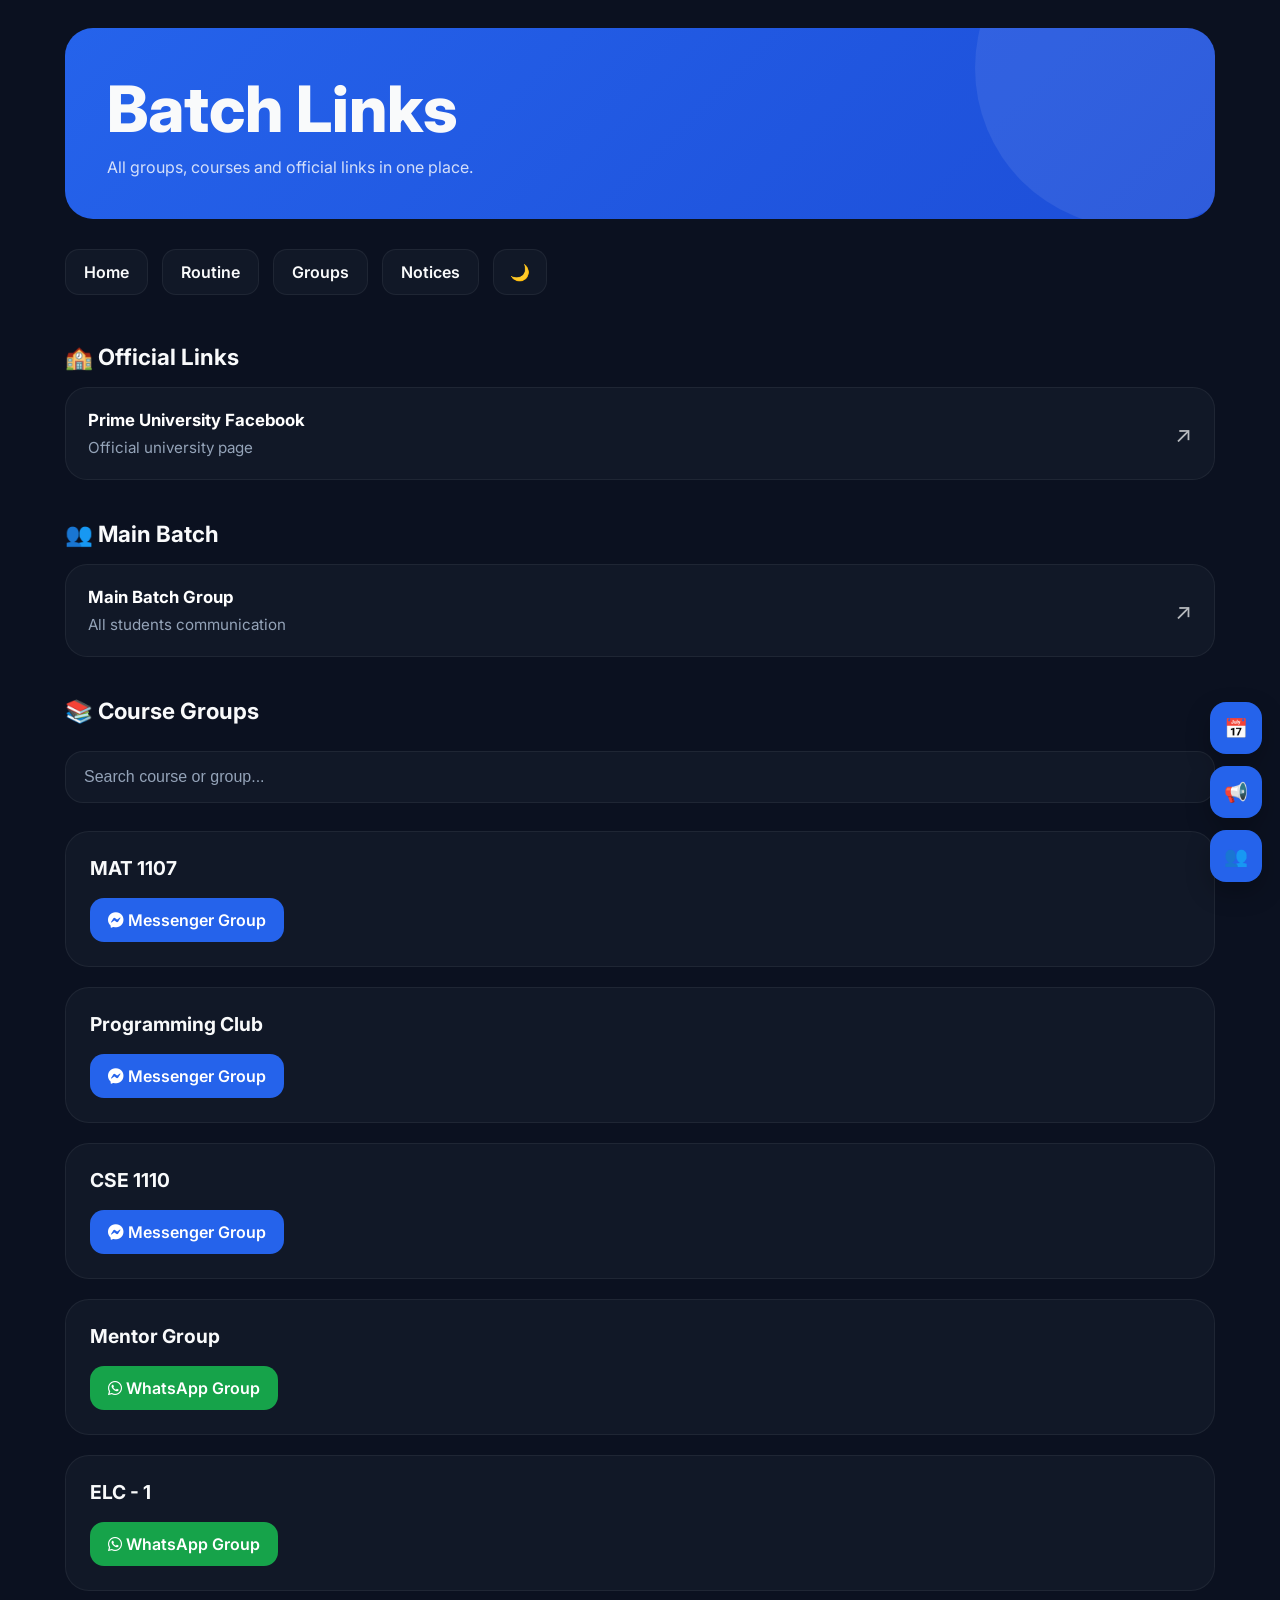
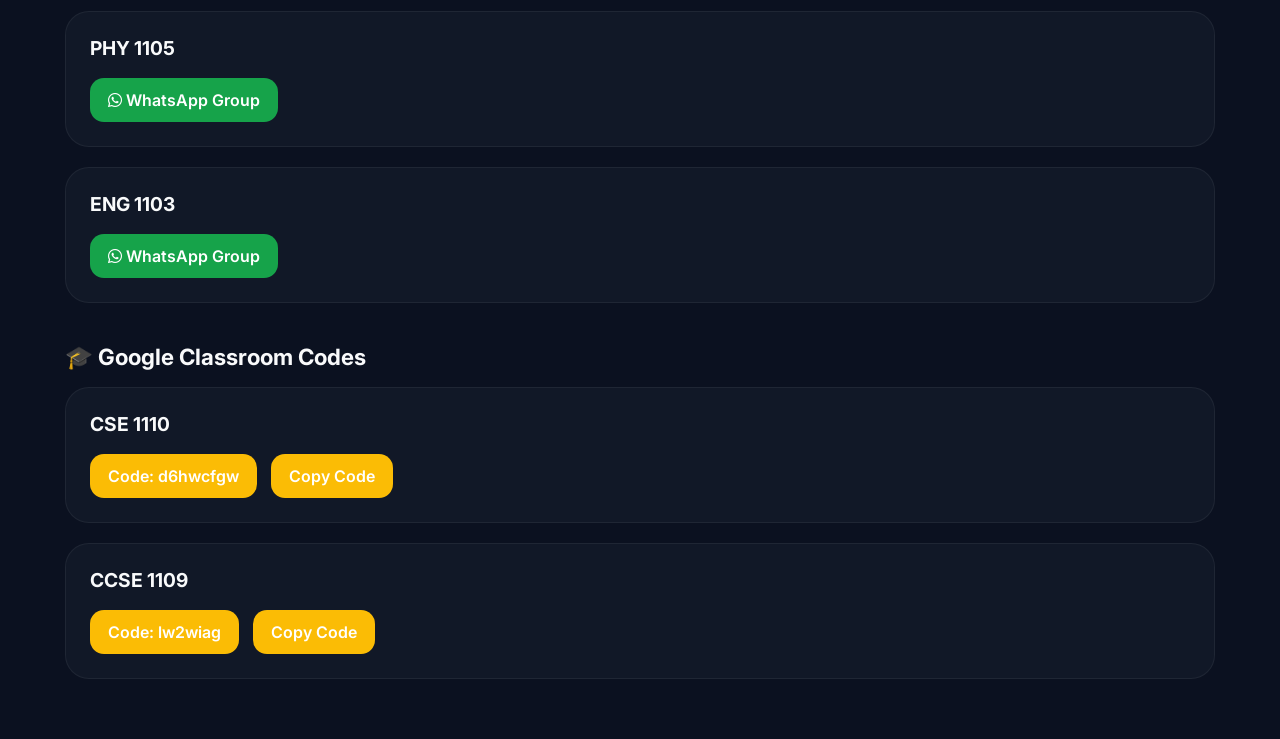
==== commit 7588d870: "Add Google Classroom codes section and copy functionality" ====
--- a/groups.html
+++ b/groups.html
@@ -238,7 +238,74 @@
 
 </div>
 
+<!-- GOOGLE CLASSROOM CODES -->
+
+<section class="section-title">
+  <h2>🎓 Google Classroom Codes</h2>
+</section>
+
+<div class="course-wrapper">
+
+  <div class="course-card">
+
+    <h3>CSE 1110</h3>
+
+    <p style="color: var(--muted); margin-bottom: 12px;">
+      
+    </p>
+
+    <div class="course-links">
+
+      <a href="#" class="mini-link classroom">
+        Code: d6hwcfgw
+      </a>
+      <a class="mini-link classroom" onclick="copyCode('d6hwcfgw')">
+  Copy Code
+</a>
+
+    </div>
+
+  </div>
+
+  <div class="course-card">
+
+    <h3>CCSE 1109</h3>
+
+    <p style="color: var(--muted); margin-bottom: 12px;">
+  
+    </p>
+
+    <div class="course-links">
+
+      <a href="#" class="mini-link classroom">
+        Code: lw2wiag
+      </a>
+      <a class="mini-link classroom" onclick="copyCode('lw2wiag')">
+  Copy Code
+</a>
+
+    </div>
+
+  </div>
+
+</div>
+
+
+
+
+
+
+
+
+
+
+
+
+
 </main>
+
+
+
 
 
 <!-- FLOATING ACTION BUTTONS -->
--- a/assets/css/style.css
+++ b/assets/css/style.css
@@ -276,6 +276,17 @@
   flex-wrap: wrap;
   gap: 14px;
 }
+.classroom {
+  background: #fbbc05;
+  color: #111;
+  font-weight: 700;
+}
+
+.classroom:hover {
+  background: #e2a800;
+}
+
+
 
 .mini-link {
   text-decoration: none;
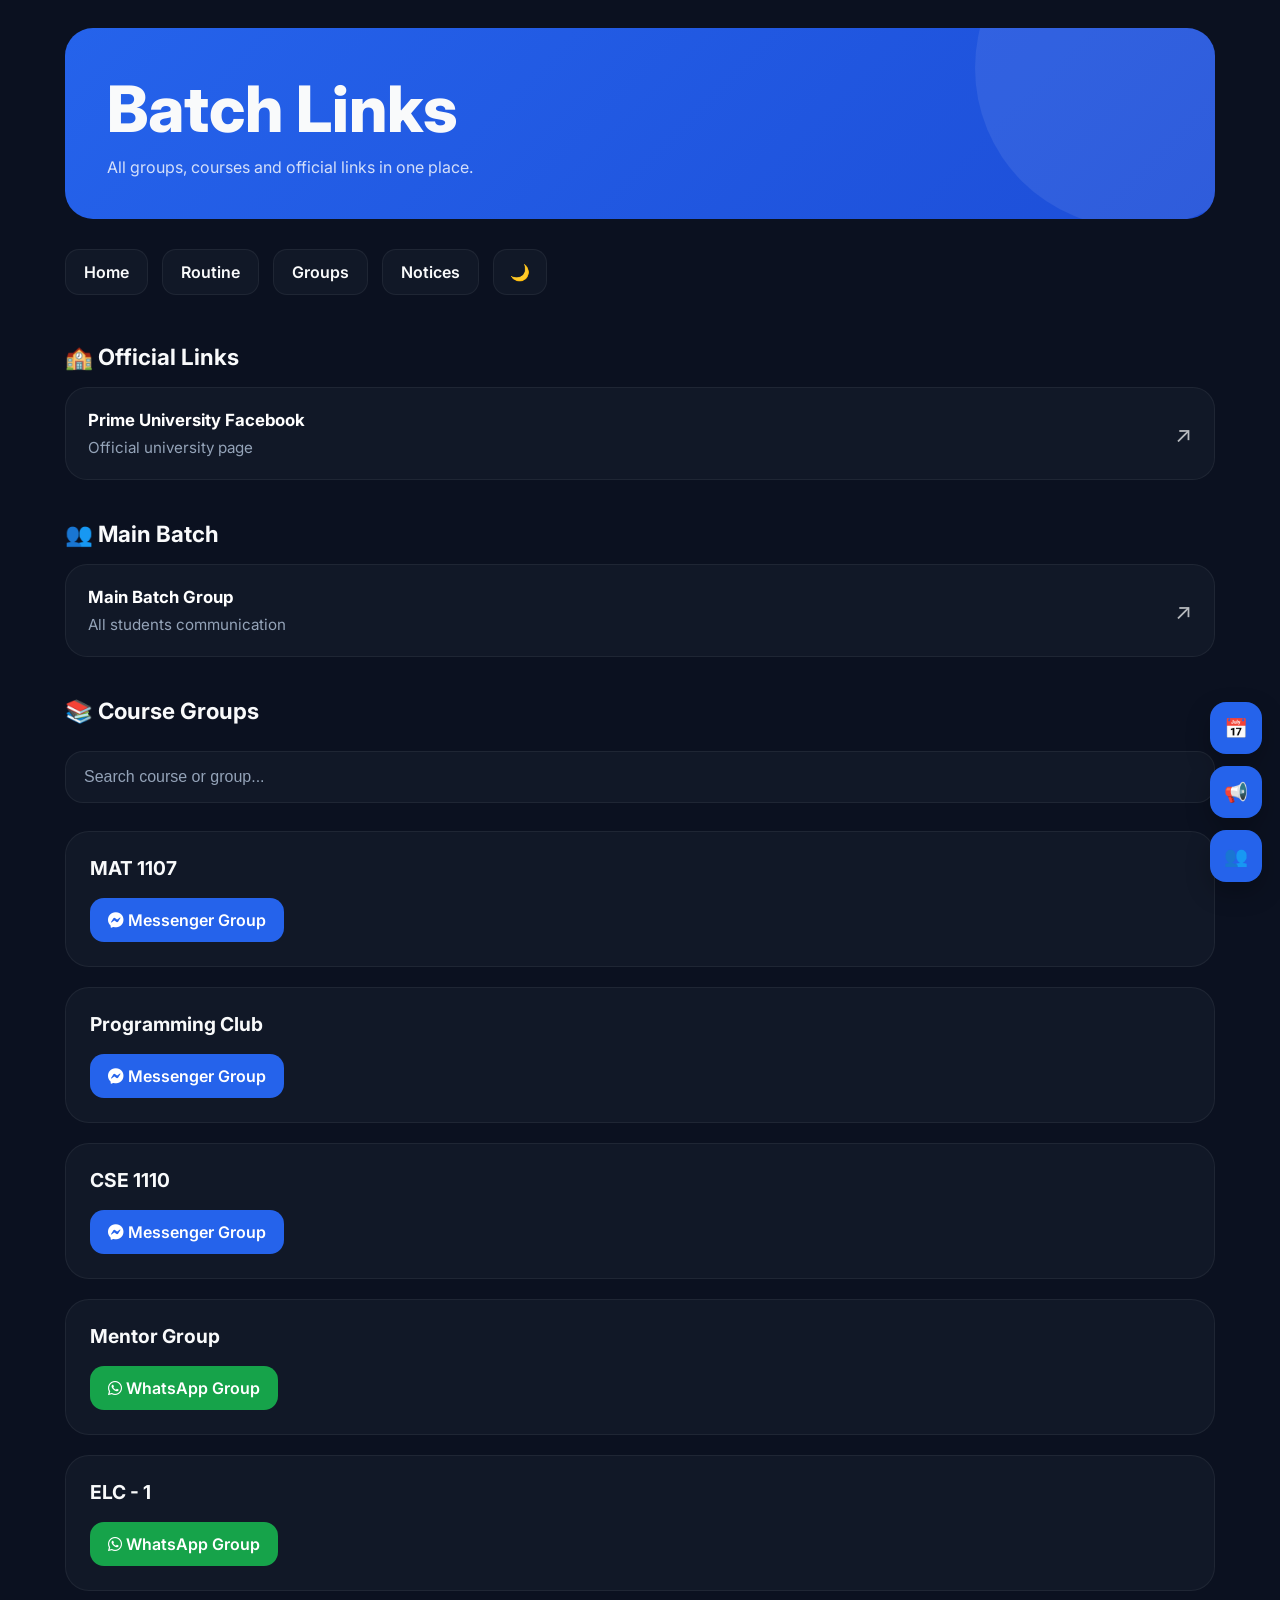
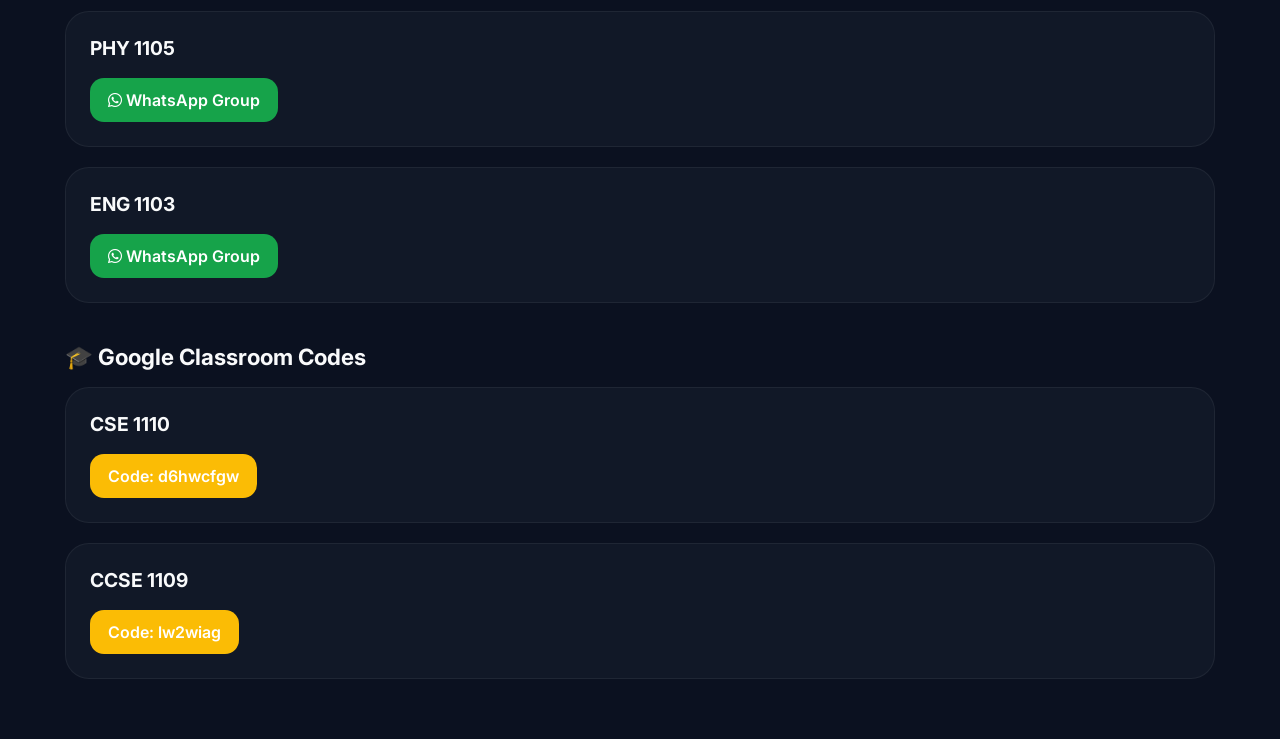
==== commit 59fc6381: "Remove copy code functionality from groups.html and script.js" ====
--- a/groups.html
+++ b/groups.html
@@ -259,9 +259,6 @@
       <a href="#" class="mini-link classroom">
         Code: d6hwcfgw
       </a>
-      <a class="mini-link classroom" onclick="copyCode('d6hwcfgw')">
-  Copy Code
-</a>
 
     </div>
 
@@ -280,9 +277,6 @@
       <a href="#" class="mini-link classroom">
         Code: lw2wiag
       </a>
-      <a class="mini-link classroom" onclick="copyCode('lw2wiag')">
-  Copy Code
-</a>
 
     </div>
 
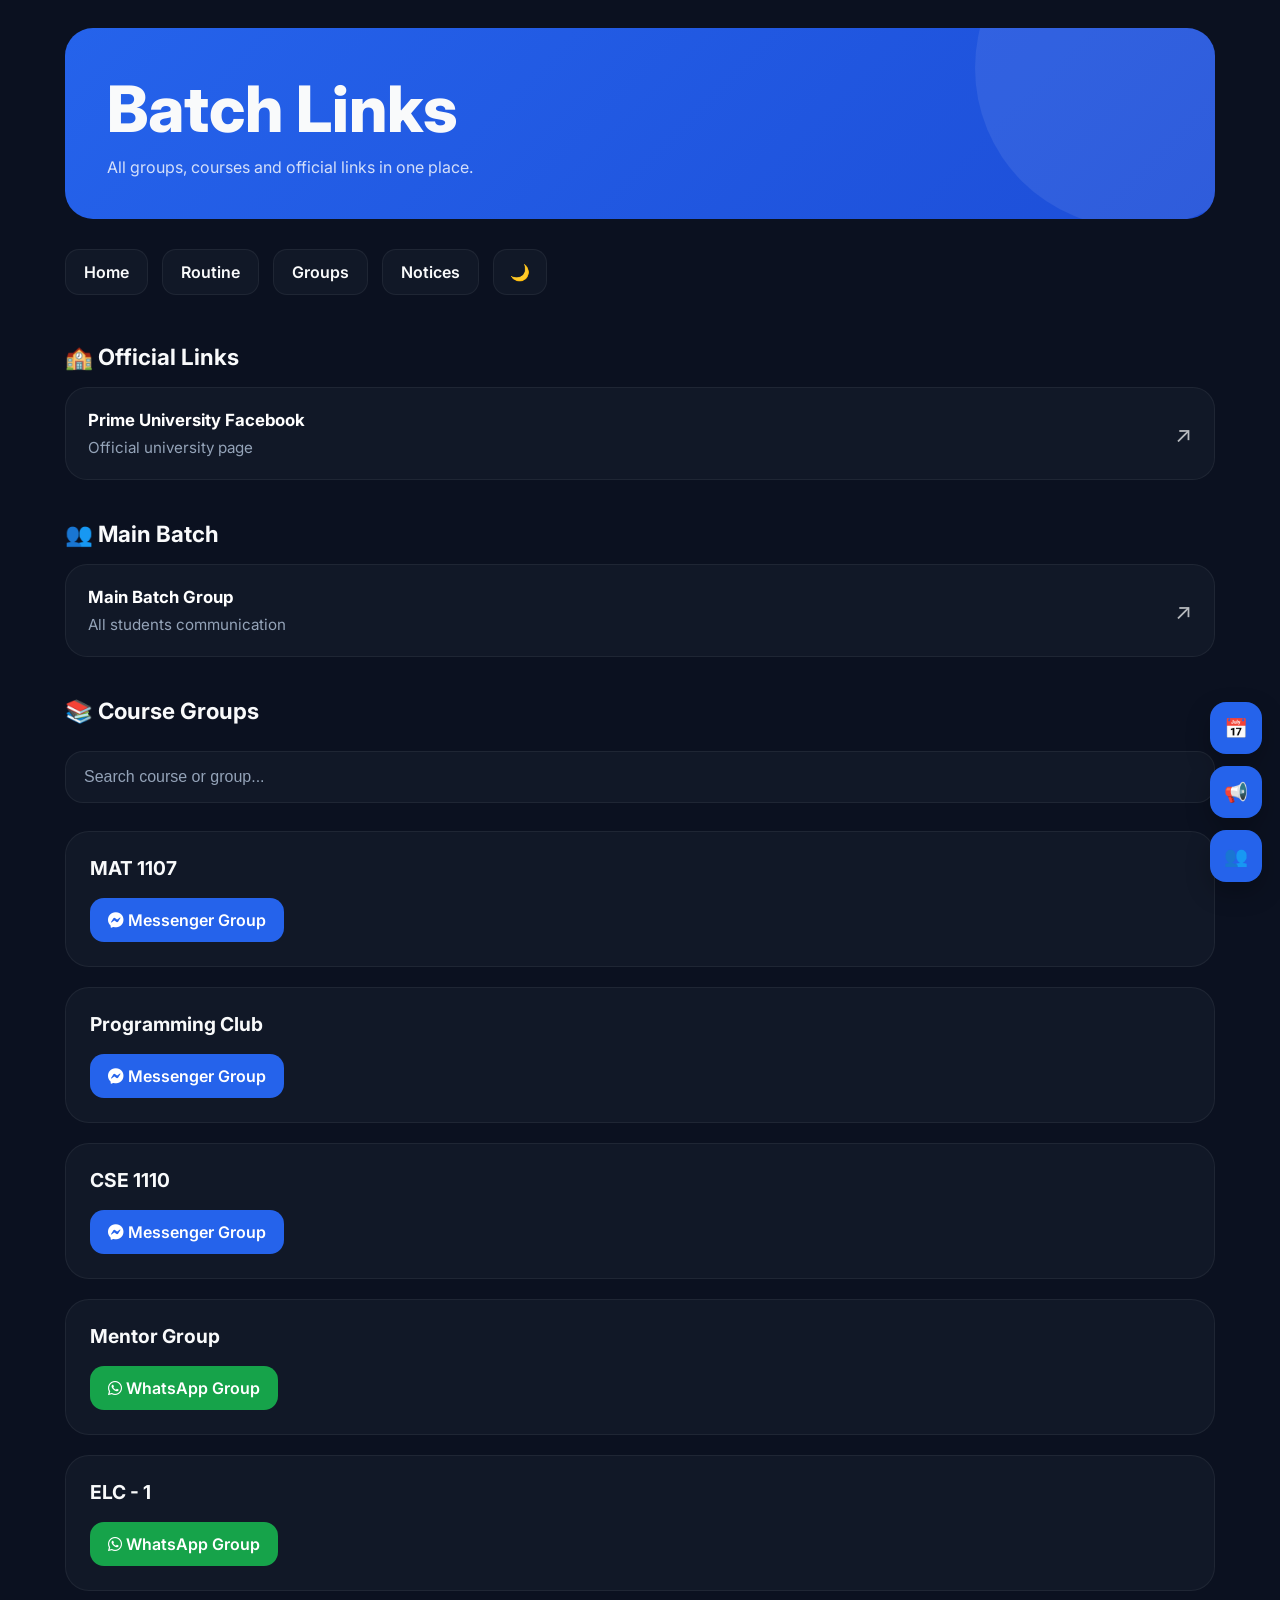
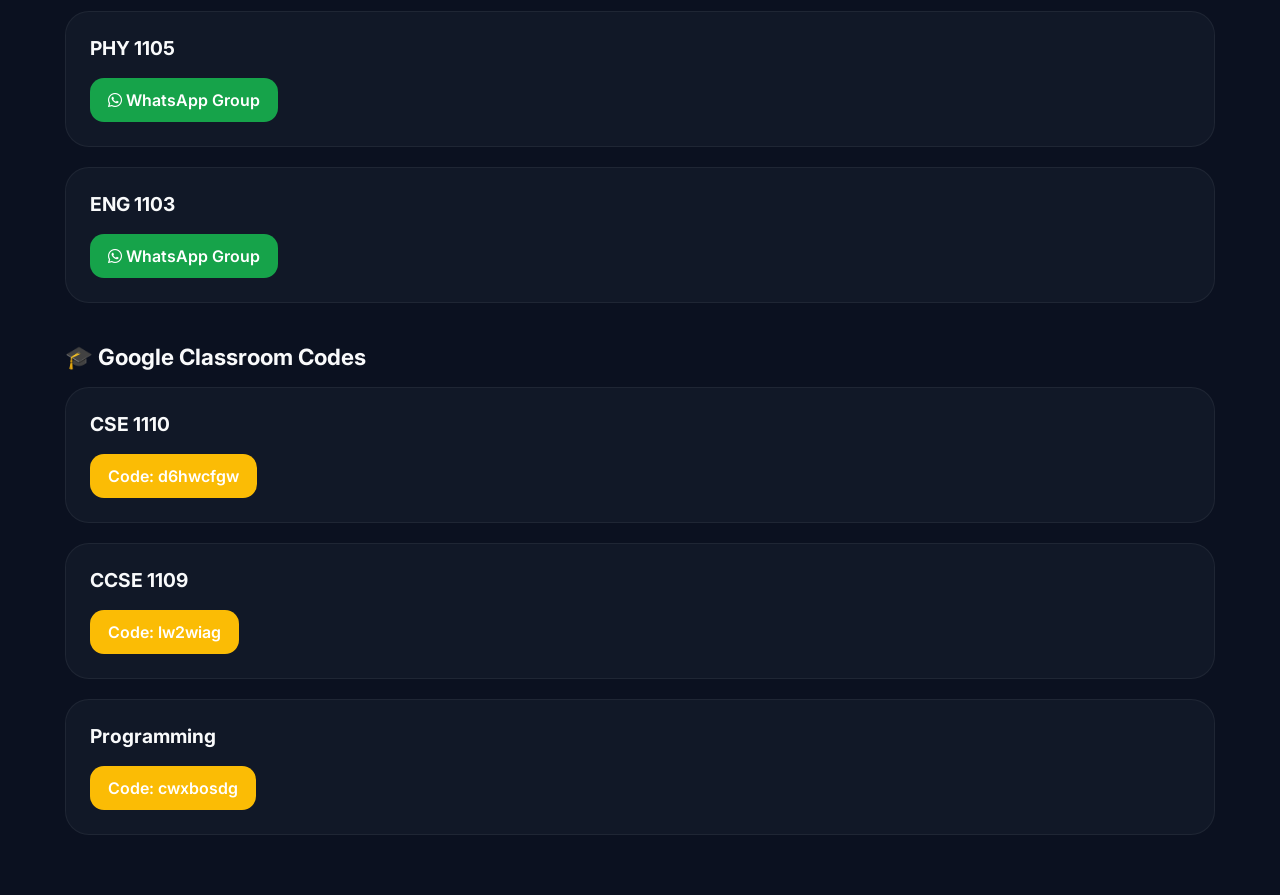
==== commit 5a2bc57d: "Add Programming course card with Google Classroom code to groups.html" ====
--- a/groups.html
+++ b/groups.html
@@ -280,6 +280,26 @@
 
     </div>
 
+
+  </div>
+    <div class="course-card">
+
+    <h3>Programming</h3>
+
+    <p style="color: var(--muted); margin-bottom: 12px;">
+  
+    </p>
+
+    <div class="course-links">
+
+      <a href="#" class="mini-link classroom">
+        Code: cwxbosdg
+      </a>
+
+    </div>
+
+
+
   </div>
 
 </div>
